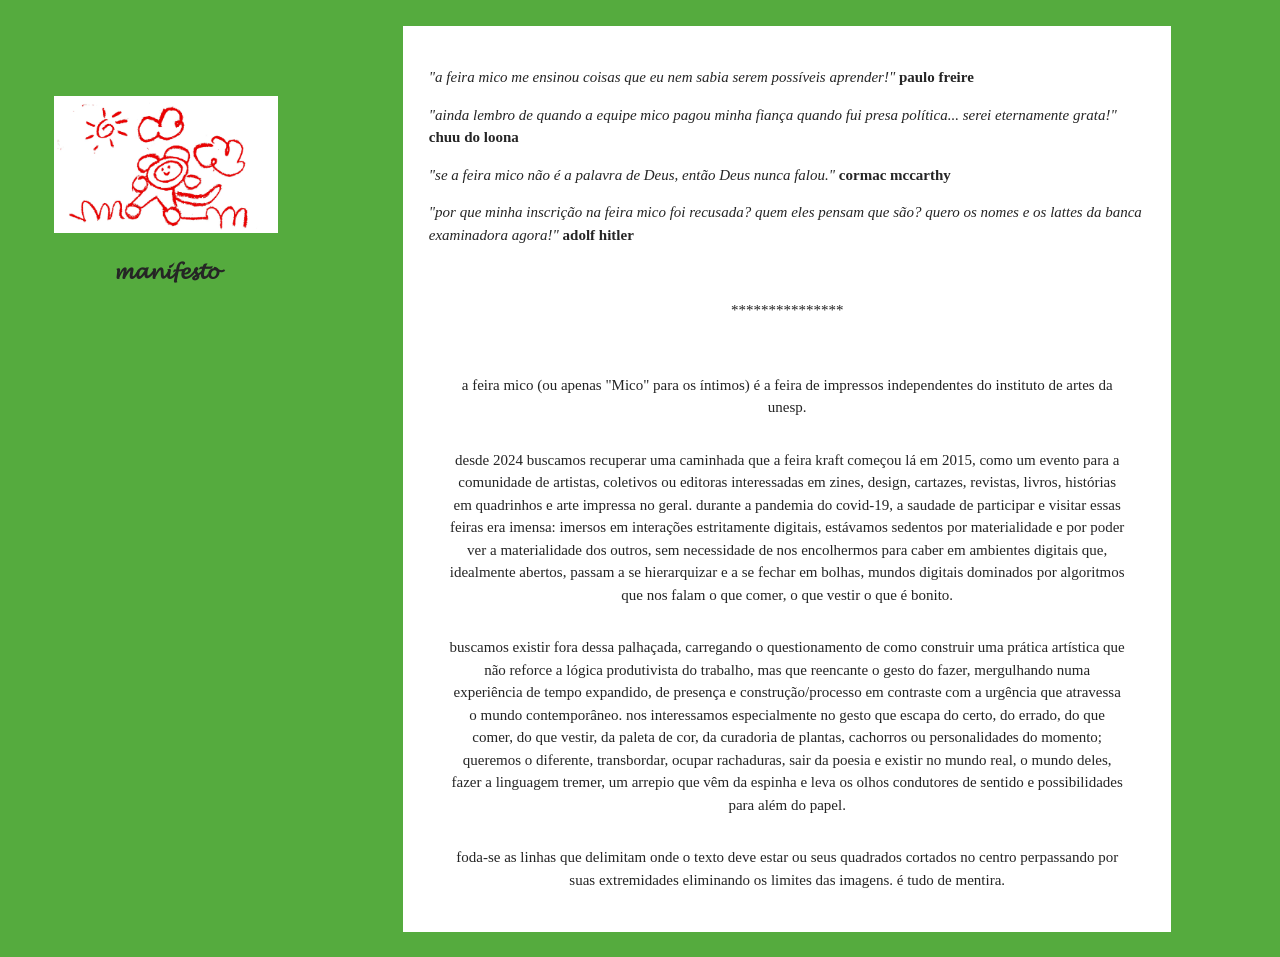
==== sobre/index.html @ 26187a0c "mico" ====
<!DOCTYPE html>
<html lang="en">

<head>
    <meta charset="UTF-8">
    <meta name="viewport" content="width=device-width, initial-scale=1.0">

    <title>manifesto</title>

    <link rel="shortcut icon" type="image/svg+xml" href="https://www.emoji.family/api/emojis/1f435/noto/svg">

    <link href="../css/pages.css" rel="stylesheet">
    <style>
        * {
            box-sizing: border-box;
        }

        .layout {
            display: flex;
            align-items: flex-start;
            width: 100%;
            max-width: none;
            margin: 0;
        }

        nav {
            flex: 0 0 20%;
            position: sticky;
            top: 10%;
            margin-left: 3%;
        }

        nav img {
            width: 100%;
            height: auto;
            display: block;
            margin: 0 auto;
        }

        nav h1 {
            margin-top: 5%;
        }

        .white-box {
            background-color: white;
            color: #252525;
            flex: 0 0 60%;
            margin: 2% auto;
            min-width: 0;
            padding: 2%;
        }

        .content {
            display: flex;
            flex-direction: column;
            text-align: center;
        }

        @media (max-width: 600px) {
            .layout {
                flex-direction: column;
            }

            nav {
                flex: none;
                width: 100%;
                position: static;
            }

            .content {
                text-align: left;
            }

            .white-box {
                padding: 16px;
            }
        }
    </style>
</head>

<body>
    <div class="layout">
        <nav>
            <a href="https://feiramico.github.io"><img src="../assets/teste.png"></a>
            <h1>
                <center>𝓶𝓪𝓷𝓲𝓯𝓮𝓼𝓽𝓸</center>
            </h1>
        </nav>

        <div class="white-box">
            <p><i>"a feira mico me ensinou coisas que eu nem sabia serem possíveis aprender!"</i> <b>paulo freire</b>
            </p>

            <p><i>"ainda lembro de quando a equipe mico pagou minha fiança quando fui presa política... serei
                    eternamente
                    grata!"</i> <b>chuu do loona</b></p>

            <p><i>"se a feira mico não é a palavra de Deus, então Deus nunca falou."</i> <b>cormac mccarthy</b></p>

            <p><i>"por que minha inscrição na feira mico foi recusada? quem eles pensam que são? quero os nomes e os
                    lattes
                    da
                    banca examinadora agora!"</i> <b>adolf hitler</b></p>
            <br>
            <center>
                <p>***************</p>
            </center>
            <br>
            <div class="content">
                <p>a feira mico (ou apenas "Mico" para os íntimos) é a feira de impressos independentes do instituto de
                    artes da
                    unesp.</p>
                <p>desde 2024 buscamos recuperar uma caminhada que a feira kraft começou lá em 2015, como um evento para
                    a
                    comunidade de artistas, coletivos ou editoras interessadas em zines, design, cartazes, revistas,
                    livros,
                    histórias em quadrinhos e arte impressa no geral. durante a pandemia do covid-19, a saudade de
                    participar e
                    visitar essas feiras era imensa: imersos em interações estritamente digitais, estávamos sedentos por
                    materialidade e por poder ver a materialidade dos outros, sem necessidade de nos encolhermos para
                    caber
                    em
                    ambientes digitais que, idealmente abertos, passam a se hierarquizar e a se fechar em bolhas, mundos
                    digitais
                    dominados por algoritmos que nos falam o que comer, o que vestir o que é bonito.</p>
                <p>buscamos existir fora dessa palhaçada, carregando o questionamento de como construir uma prática
                    artística
                    que
                    não reforce a lógica produtivista do trabalho, mas que reencante o gesto do fazer, mergulhando numa
                    experiência
                    de tempo expandido, de presença e construção/processo em contraste com a urgência que atravessa o
                    mundo
                    contemporâneo. nos interessamos especialmente no gesto que escapa do certo, do errado, do que comer,
                    do
                    que
                    vestir, da paleta de cor, da curadoria de plantas, cachorros ou personalidades do momento; queremos
                    o
                    diferente,
                    transbordar, ocupar rachaduras, sair da poesia e existir no mundo real, o mundo deles, fazer a
                    linguagem
                    tremer,
                    um arrepio que vêm da espinha e leva os olhos condutores de sentido e possibilidades para além do
                    papel.
                </p>
                <p>foda-se as linhas que delimitam onde o texto deve estar ou seus quadrados cortados no centro
                    perpassando
                    por
                    suas
                    extremidades eliminando os limites das imagens. é tudo de mentira.</p>
            </div>
        </div>
    </div>
</body>
---- css/pages.css ----
body,
html {
    min-height: 100vh;
    background-color: #55ab3e;
    color: #252525;
    scrollbar-color: #252525 #55ab3e;
    scrollbar-width: thin;
    font-family: "ms gothic";
    font-size: 15px;
    line-height: 1.5;
    margin: 0;
}

header {
    text-align: center;
    margin-bottom: 5%;
}

.container {
    max-width: 800px;
    padding: 0;
}

.content {
    display: flex;
    align-items: flex-start;
    width: 100%;
    align-self: center;
    justify-content: center;
    max-width: 800px;
    margin: 0 auto;
    padding: 0 20px;
}

.layout {
    display: flex;
    align-items: flex-start;
    width: 95%;
    max-width: none;
    margin: 0;
}

nav {
    flex: 3;
    flex-shrink: 1;
    width: auto;
    position: sticky;
    top: 10%;
}

nav a {
    /* space between links */
    padding: 6px 16px 6px 16px;
    font-size: 14px;
    color: #c0c0c0;
    display: block;
}

.entry {
    margin-bottom: 10px;
    cursor: pointer;
}

.entry::before {
    content: "";
    margin-right: 5px;
}

.entry.selected::before {
    content: ">";
}

main {
    flex: 1;
    min-width: 0;
}

.entry-content {
    display: none;
}

.entry-content.show {
    display: block;
}

img {
    height: auto;
}

a:link {
    text-decoration: none;
    color: #252525;
}

a:hover {
    font-weight: bold;
    font-style: italic;
    color: #252525;
}

a:visited {
    color: #252525;
}

h1 {
    font-size: 25px;
}

h2 {
    font-size: 20px;
}

footer {
    position: relative;
    font-size: 10px;
    width: 99%;
    height: auto;
    margin-top: auto;
    bottom: 0;
    left: 0;
    right: 0;
}

/*---------------------*/

@media screen and (max-width: 480px) {

    main {
        max-width: 100%;
    }

}
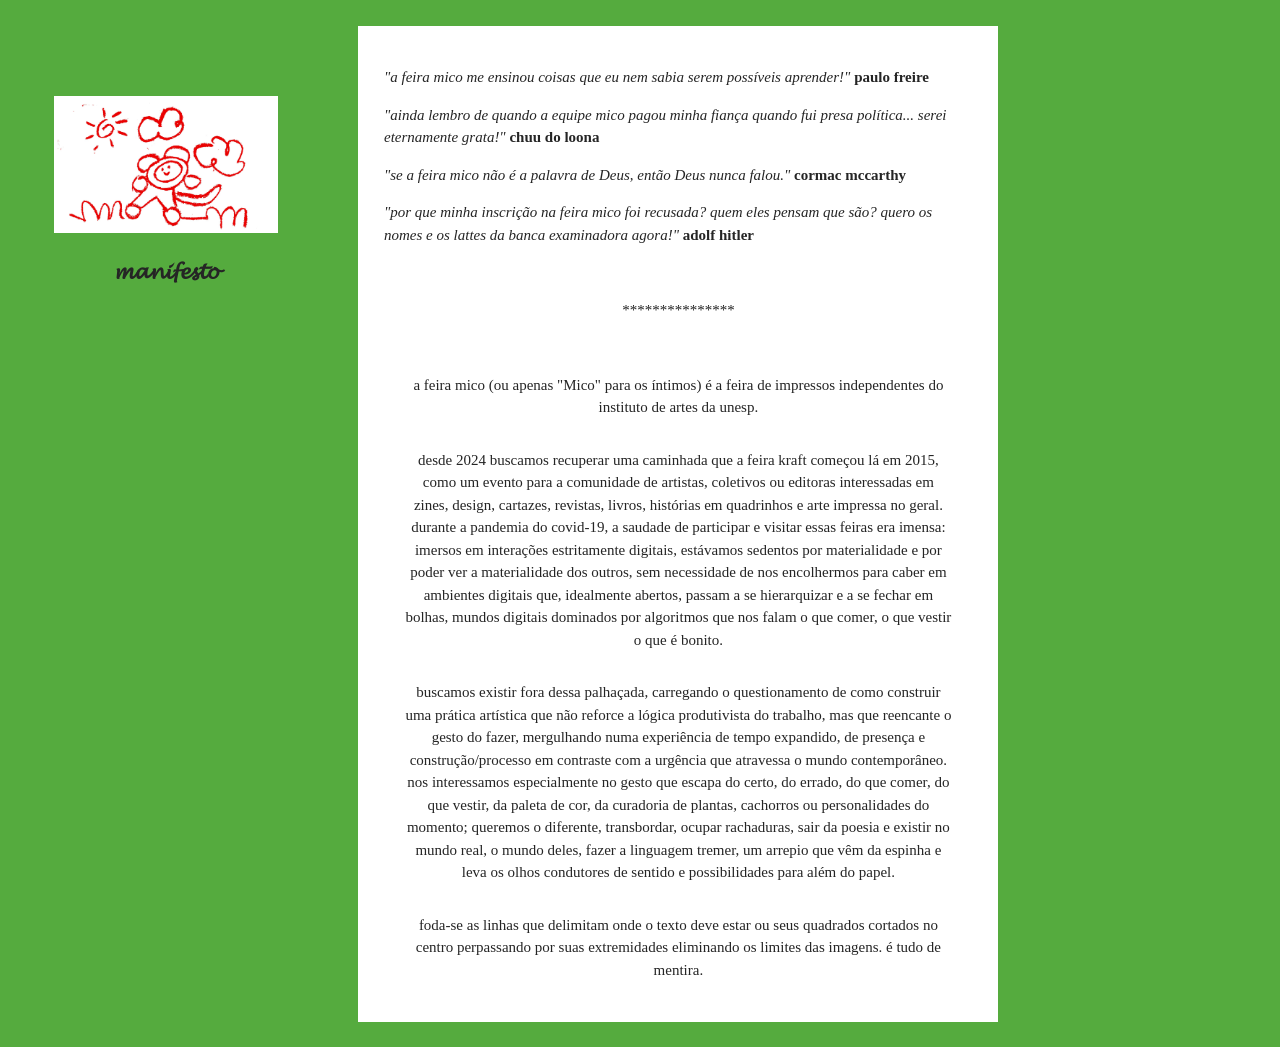
==== commit c2fa4b46: "mico" ====
--- a/sobre/index.html
+++ b/sobre/index.html
@@ -44,8 +44,9 @@
         .white-box {
             background-color: white;
             color: #252525;
-            flex: 0 0 60%;
+            flex: 0 0 50%;
             margin: 2% auto;
+            margin-left: 5%;
             min-width: 0;
             padding: 2%;
         }
@@ -63,7 +64,7 @@
 
             nav {
                 flex: none;
-                width: 100%;
+                width: 90%;
                 position: static;
             }
 
@@ -72,7 +73,8 @@
             }
 
             .white-box {
-                padding: 16px;
+                padding: 5%;
+                width: 90%;
             }
         }
     </style>
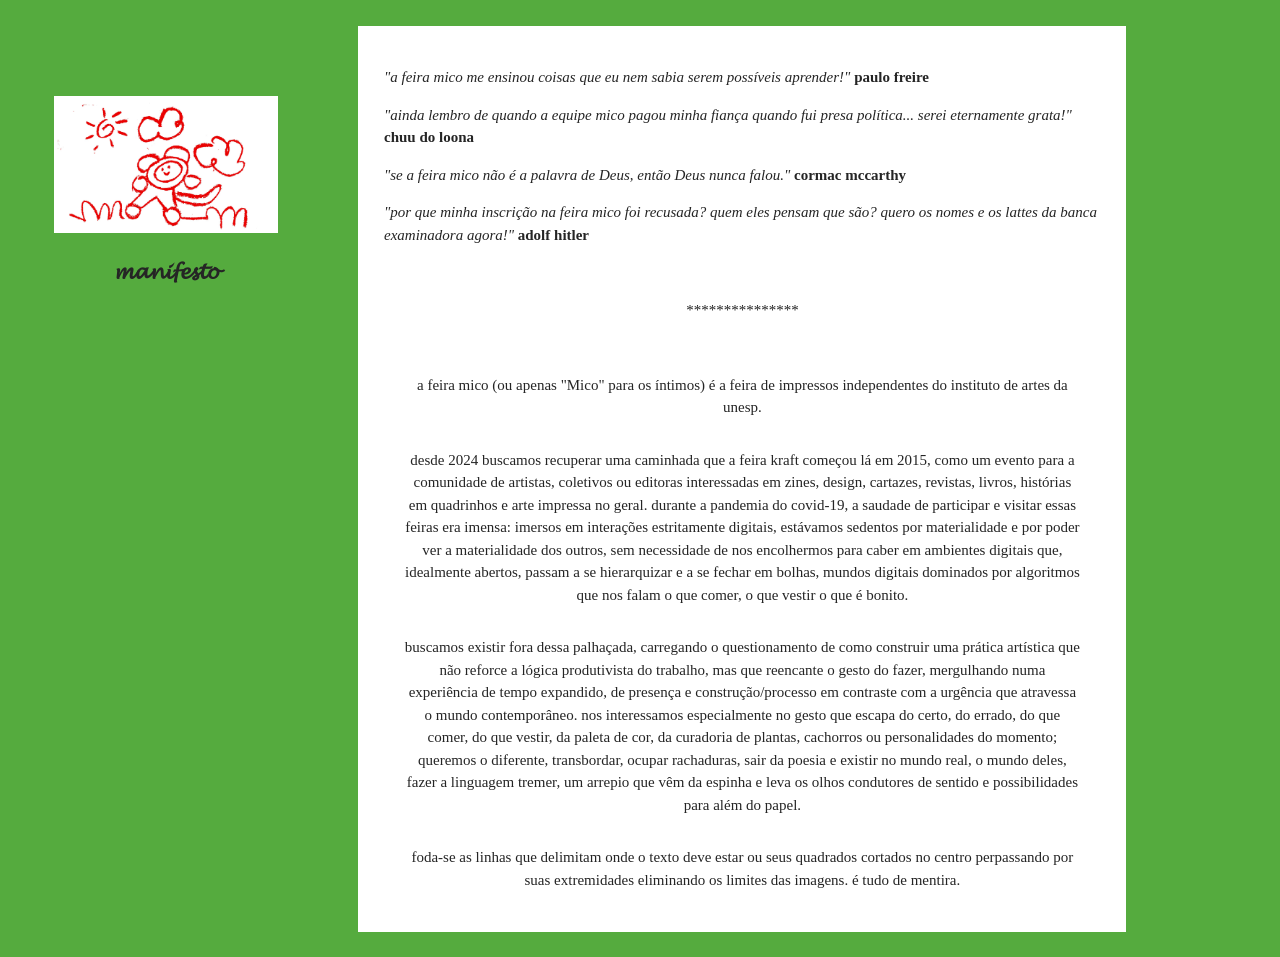
==== commit fa10aa6b: "mico" ====
--- a/sobre/index.html
+++ b/sobre/index.html
@@ -44,7 +44,7 @@
         .white-box {
             background-color: white;
             color: #252525;
-            flex: 0 0 50%;
+            flex: 0 0 60%;
             margin: 2% auto;
             margin-left: 5%;
             min-width: 0;
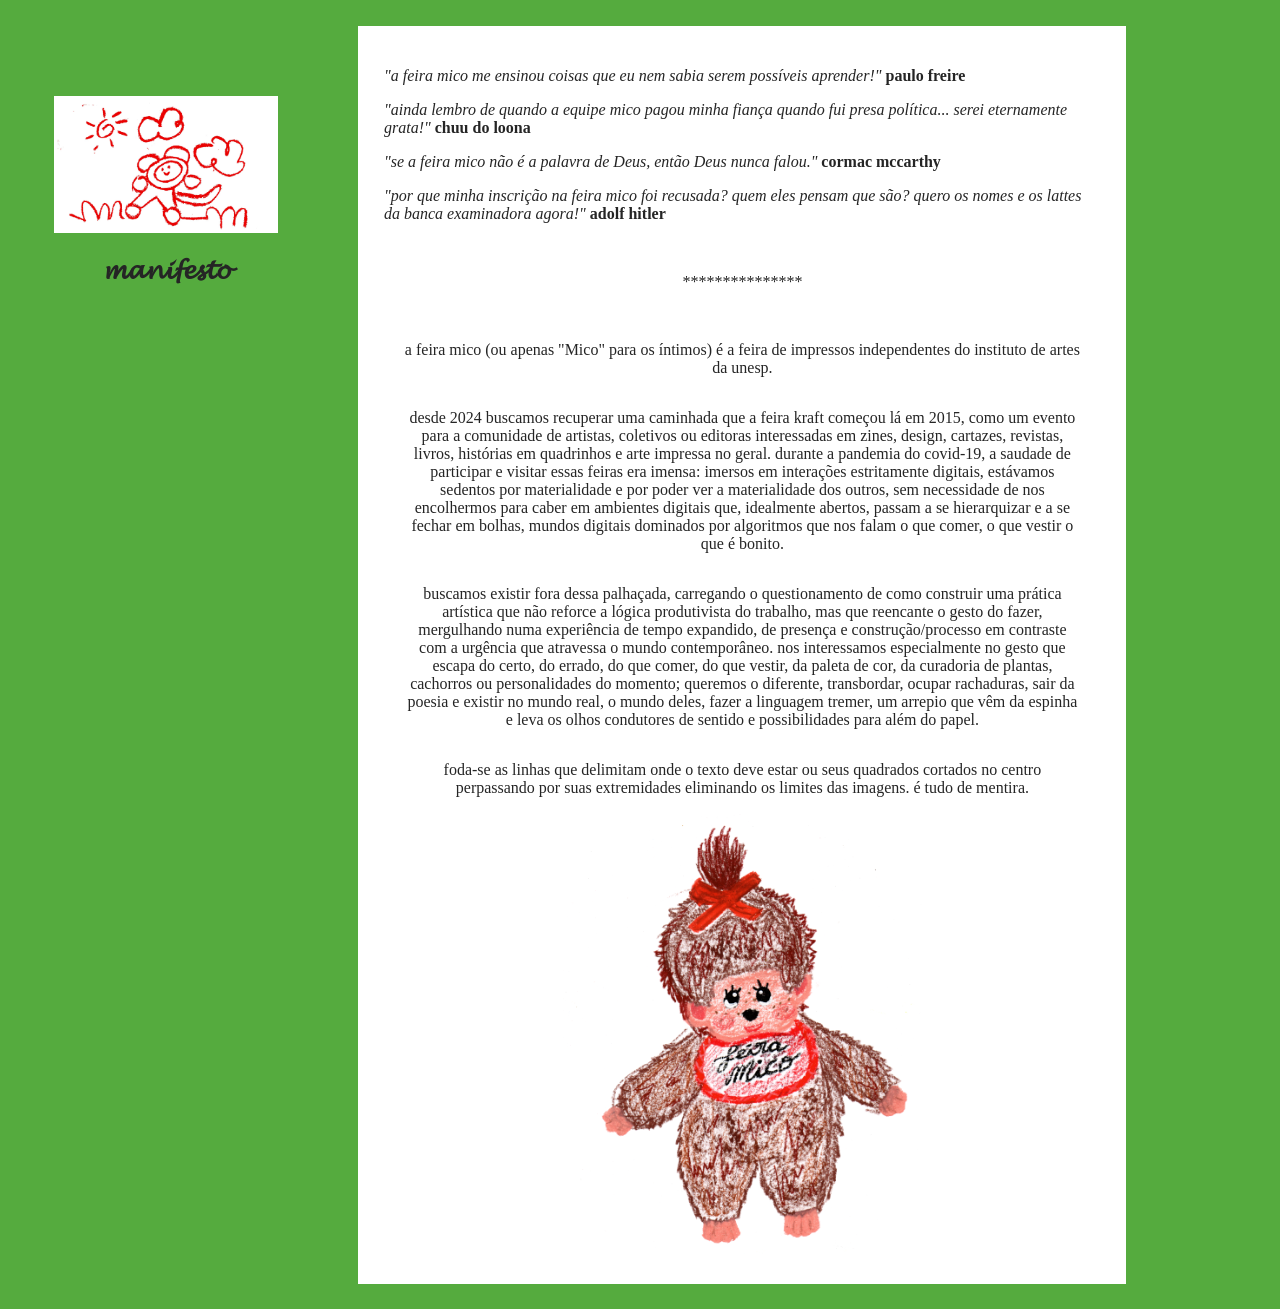
==== commit c0199b1b: "mico" ====
--- a/sobre/index.html
+++ b/sobre/index.html
@@ -149,7 +149,9 @@
                     por
                     suas
                     extremidades eliminando os limites das imagens. é tudo de mentira.</p>
+
             </div>
+            <center><img src="../assets/monchichi.png" width="50%"></center>
         </div>
     </div>
 </body>
--- a/css/pages.css
+++ b/css/pages.css
@@ -6,8 +6,7 @@
     scrollbar-color: #252525 #55ab3e;
     scrollbar-width: thin;
     font-family: "ms gothic";
-    font-size: 15px;
-    line-height: 1.5;
+    font-size: 16px;
     margin: 0;
 }
 
@@ -52,7 +51,7 @@
     /* space between links */
     padding: 6px 16px 6px 16px;
     font-size: 14px;
-    color: #c0c0c0;
+    color: #252525;
     display: block;
 }
 
@@ -103,7 +102,7 @@
 }
 
 h1 {
-    font-size: 25px;
+    font-size: 30px;
 }
 
 h2 {
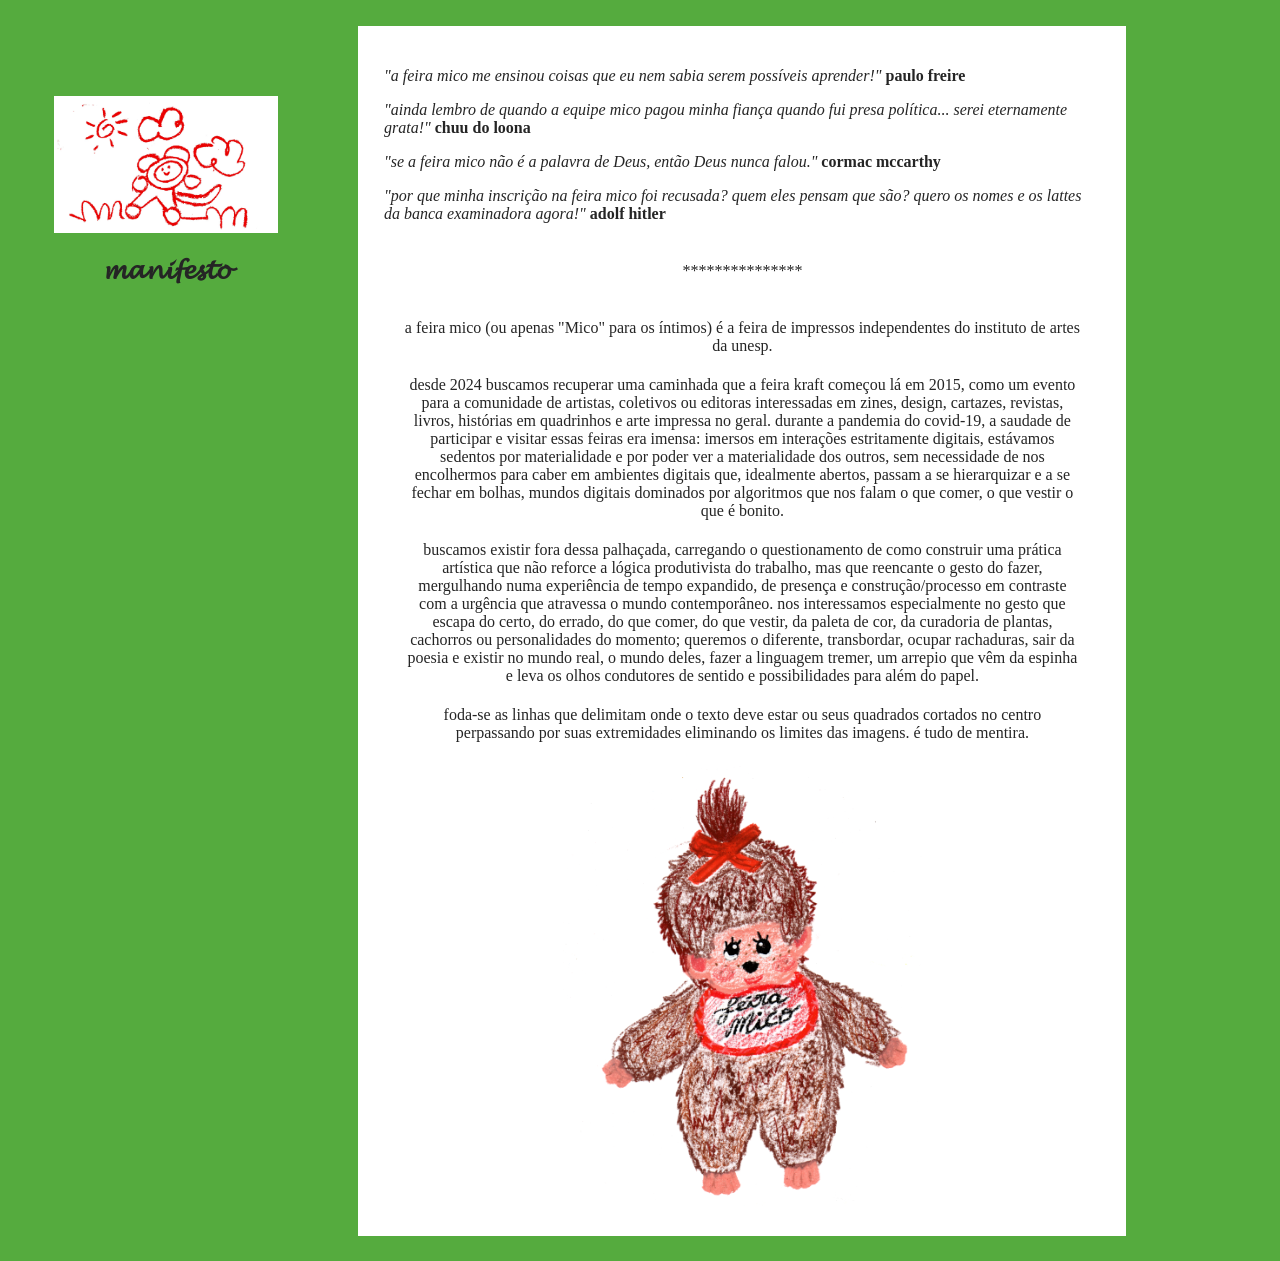
==== commit 525eb5a7: "mico" ====
--- a/sobre/index.html
+++ b/sobre/index.html
@@ -63,8 +63,9 @@
             }
 
             nav {
+                padding: 5%;
                 flex: none;
-                width: 90%;
+                width: 95%;
                 position: static;
             }
 
@@ -151,6 +152,7 @@
                     extremidades eliminando os limites das imagens. é tudo de mentira.</p>
 
             </div>
+            <br>
             <center><img src="../assets/monchichi.png" width="50%"></center>
         </div>
     </div>
--- a/css/pages.css
+++ b/css/pages.css
@@ -82,6 +82,10 @@
     display: block;
 }
 
+p {
+  margin-bottom: 5px;
+}
+
 img {
     height: auto;
 }
@@ -121,11 +125,3 @@
 }
 
 /*---------------------*/
-
-@media screen and (max-width: 480px) {
-
-    main {
-        max-width: 100%;
-    }
-
-}
